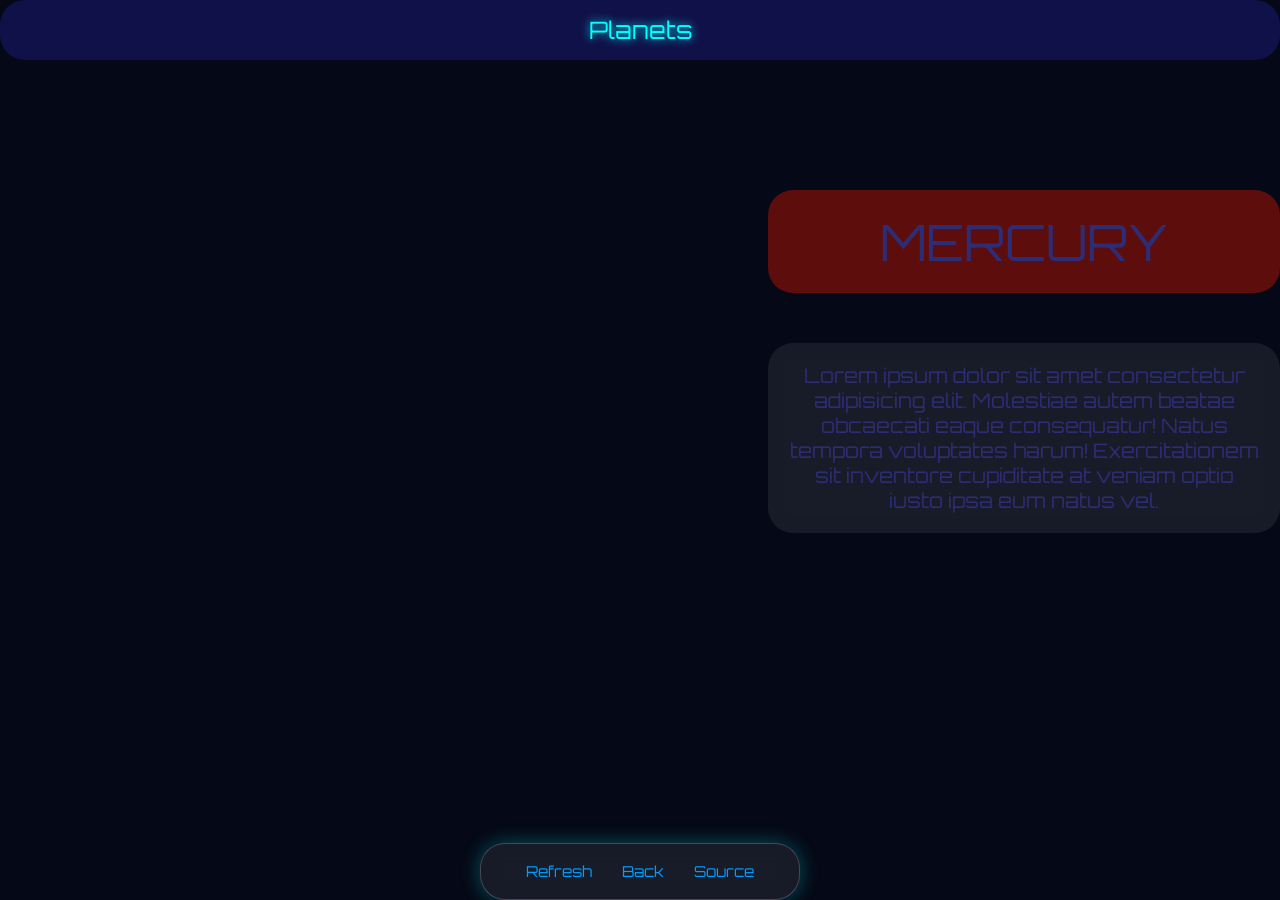
==== planets.html @ eebf8127 "Add files via upload enjoy :)" ====
<!DOCTYPE html>
<html>
<head>
    <link rel="stylesheet" href="planets.css">
    <link rel="icon" type="image/png" href="media/favicon.png">
    <title>Planets</title>
    <link href="https://fonts.googleapis.com/css2?family=Orbitron&display=swap" rel="stylesheet">
    
</head>

<body>
<nav class="navbar">
    <a href="planets.html">Refresh</a>
    <a href="index.html">Back</a>
    <a href="source.html">Source</a>
</nav>

<h1 class="title">Planets</h1>

<p class="intro">
MERCURY
</p>
<p class="details1">Lorem ipsum dolor sit amet consectetur adipisicing elit. Molestiae autem beatae obcaecati eaque consequatur! Natus tempora voluptates harum! Exercitationem sit inventore cupiditate at veniam optio iusto ipsa eum natus vel.</p>

</body>
</html>
---- planets.css ----
.title {
    background-color: rgba(25, 25, 112, 0.563);
    position: absolute;
    text-align: center;
    margin-top: 1%;
    top: 0;
    left: 0;
    width: 100%;
    font-weight: lighter;
    padding: 15px 0;
    margin: 0%;
    color: aqua;
    font-size: x-large;
    font-family: 'Orbitron', sans-serif;

    border-radius: 25px;

    text-shadow: 0 0 10px cyan;

    transition: 0.3s;
    cursor: default;

    display: block;
    text-decoration: none;

    z-index: 1000;
}
body {
    margin: 0;
    padding-top: 100px;  
    padding-bottom: 90px;
    background-color: #050816;
    color: white;
    font-family: Arial;
}
.navbar {
    position: fixed;
    bottom: 0;
    left: 50%;
    transform: translateX(-50%);

    padding: 10px 30px;

    background: rgba(255,255,255,0.08);
    backdrop-filter: blur(10px);
    -webkit-backdrop-filter: blur(10px);

    display: flex;
    border-radius: 25px;
    border: 1px solid rgba(255,255,255,0.2);

    box-shadow: 0 0 20px rgba(0,255,255,0.3);

    z-index: 1000;
}
.navbar a {
    color: rgb(0,157,255);
    text-decoration: none;
    font-size: 15px;
    font-family: 'Orbitron', sans-serif;
    padding: 8px 15px;
    border-radius: 6px;
    transition: 0.3s;
}

.navbar a:hover {
    background: rgba(0,255,255,0.2);
    box-shadow: 0 0 10px cyan;
    transform: scale(1.1);
}

.intro {
    max-width: 500px;
    min-height: 40PX;
    text-align: center;
    font-size: 50px;
    font-family: 'Orbitron', sans-serif;
    margin-left: 60%;
    margin-top: 7% ;
    color: rgb(45, 45, 117);
    background-color: rgb(94, 13, 13);
    backdrop-filter: blur(10px);
    -webkit-backdrop-filter: blur(10px);
    padding: 20px;
    backdrop-filter: blur(8px);
    border-radius: 25px;
    transition: 0.5s;
}

.intro:hover {
    text-shadow:
        0 0 5px rgb(0, 0, 0),
        0 0 15px rgb(16, 18, 48),
        0 0 30px rgb(255, 255, 255);

    
}
.details1{
        max-width: 500px;
    min-height: 40PX;
    text-align: center;
    font-size: 20px;
    font-family: 'Orbitron', sans-serif;
    margin-left: 60%;
    margin-top: 1% ;
    color: rgb(45, 45, 117);
    background-color: rgba(255,255,255,0.08);
    backdrop-filter: blur(10px);
    -webkit-backdrop-filter: blur(10px);
    padding: 20px;
    backdrop-filter: blur(8px);
    border-radius: 25px;
    transition: 0.5s;

}
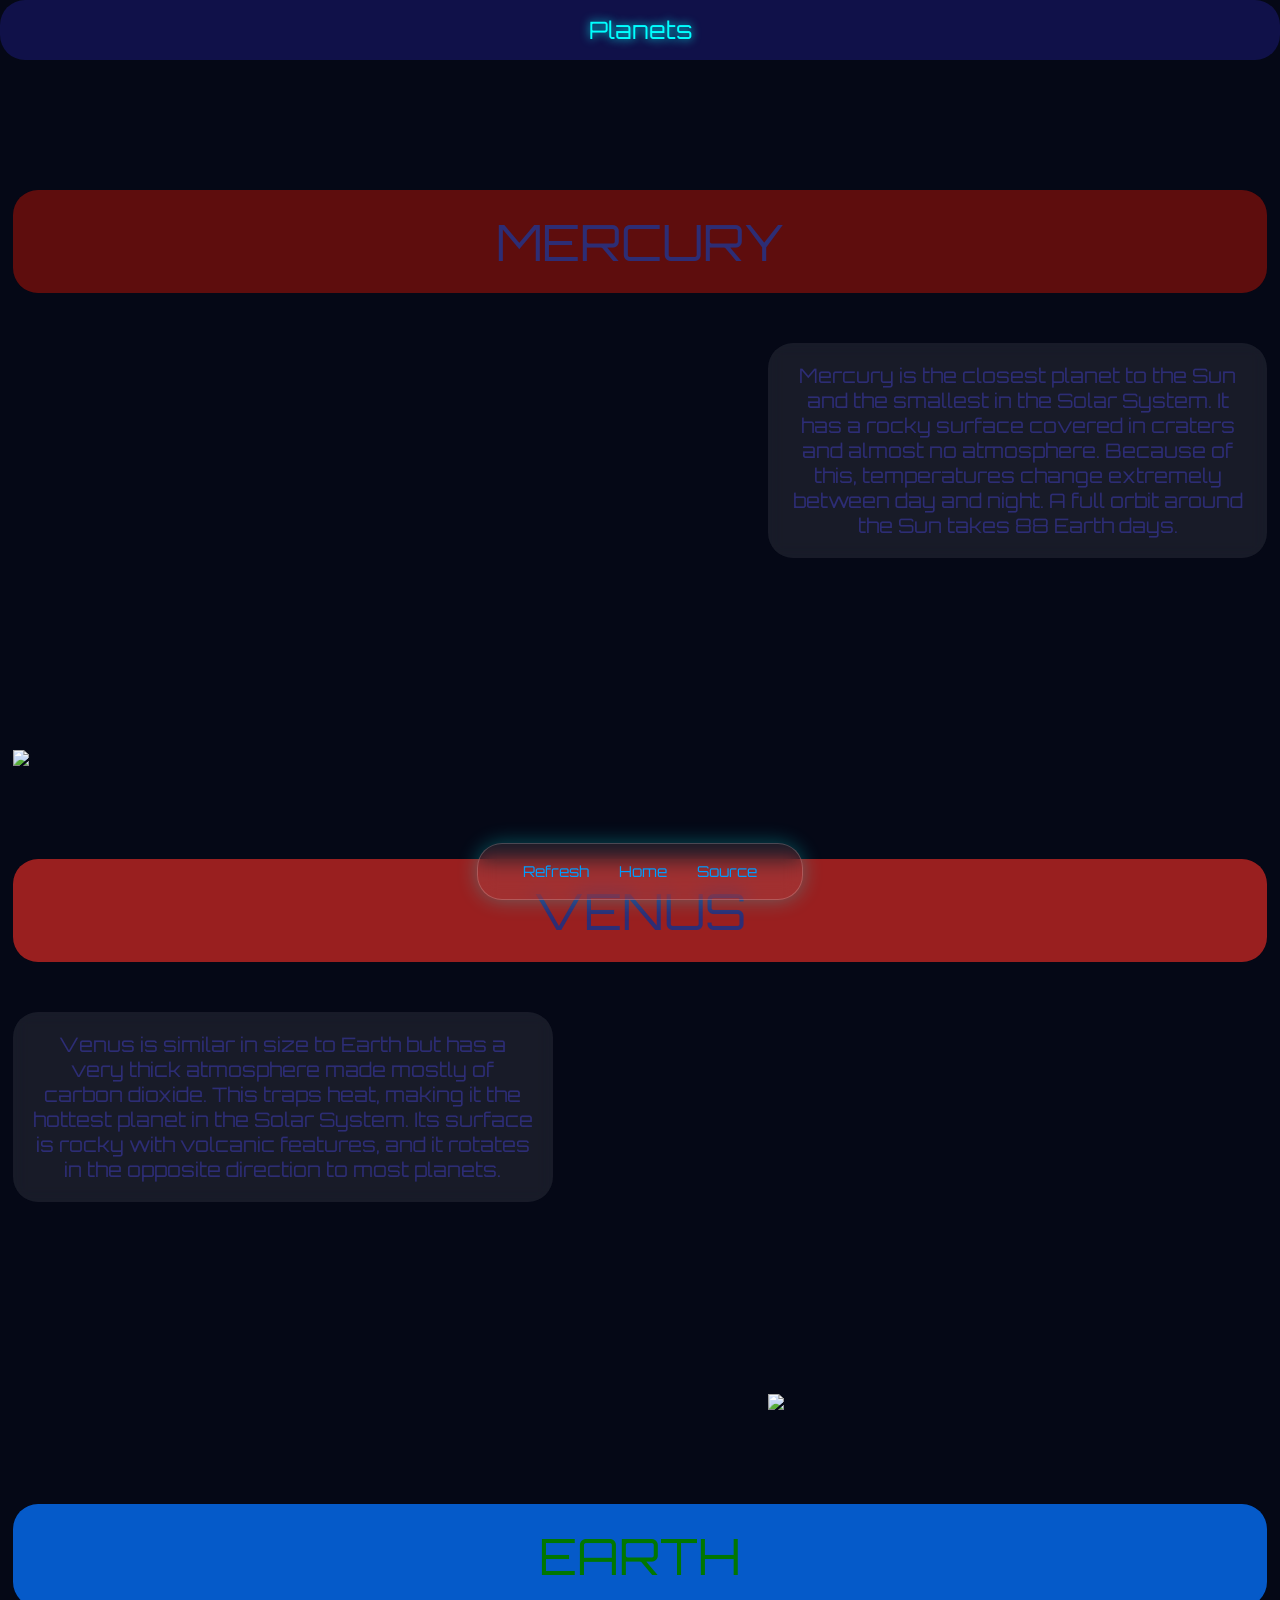
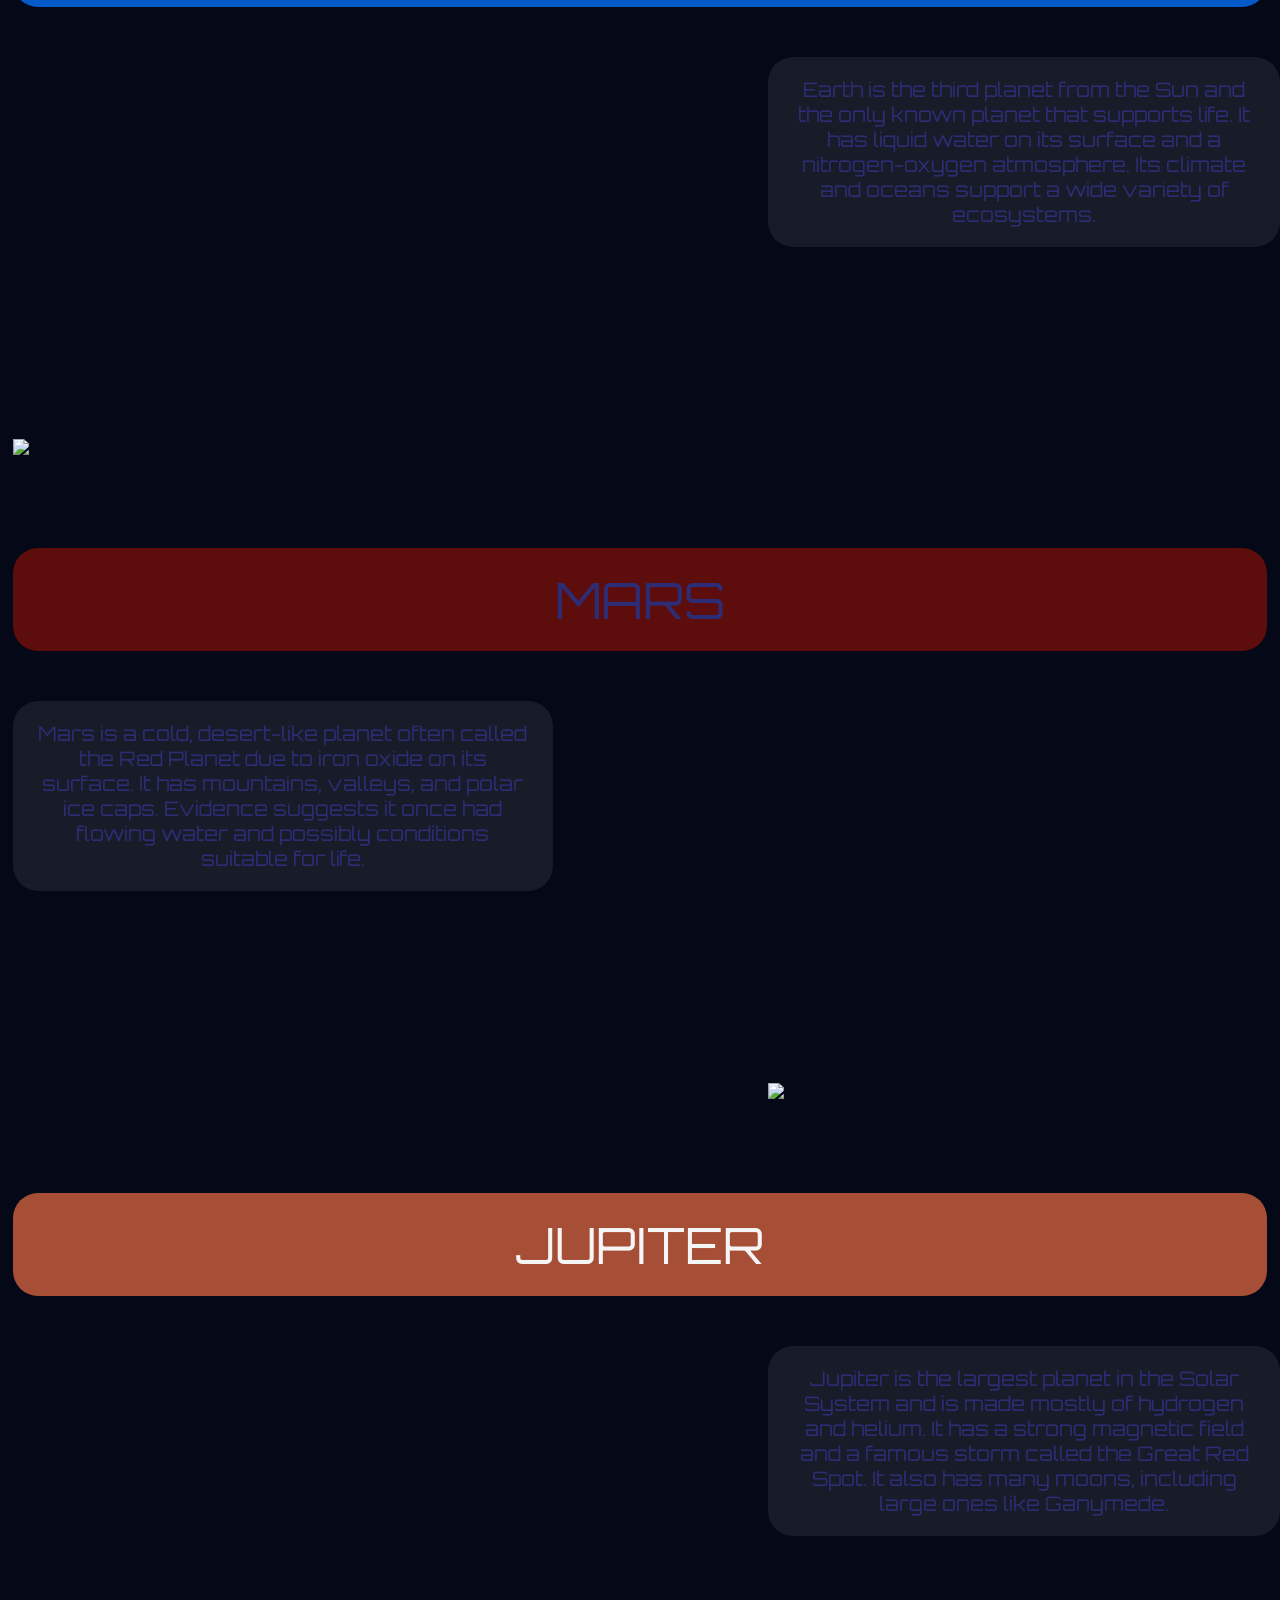
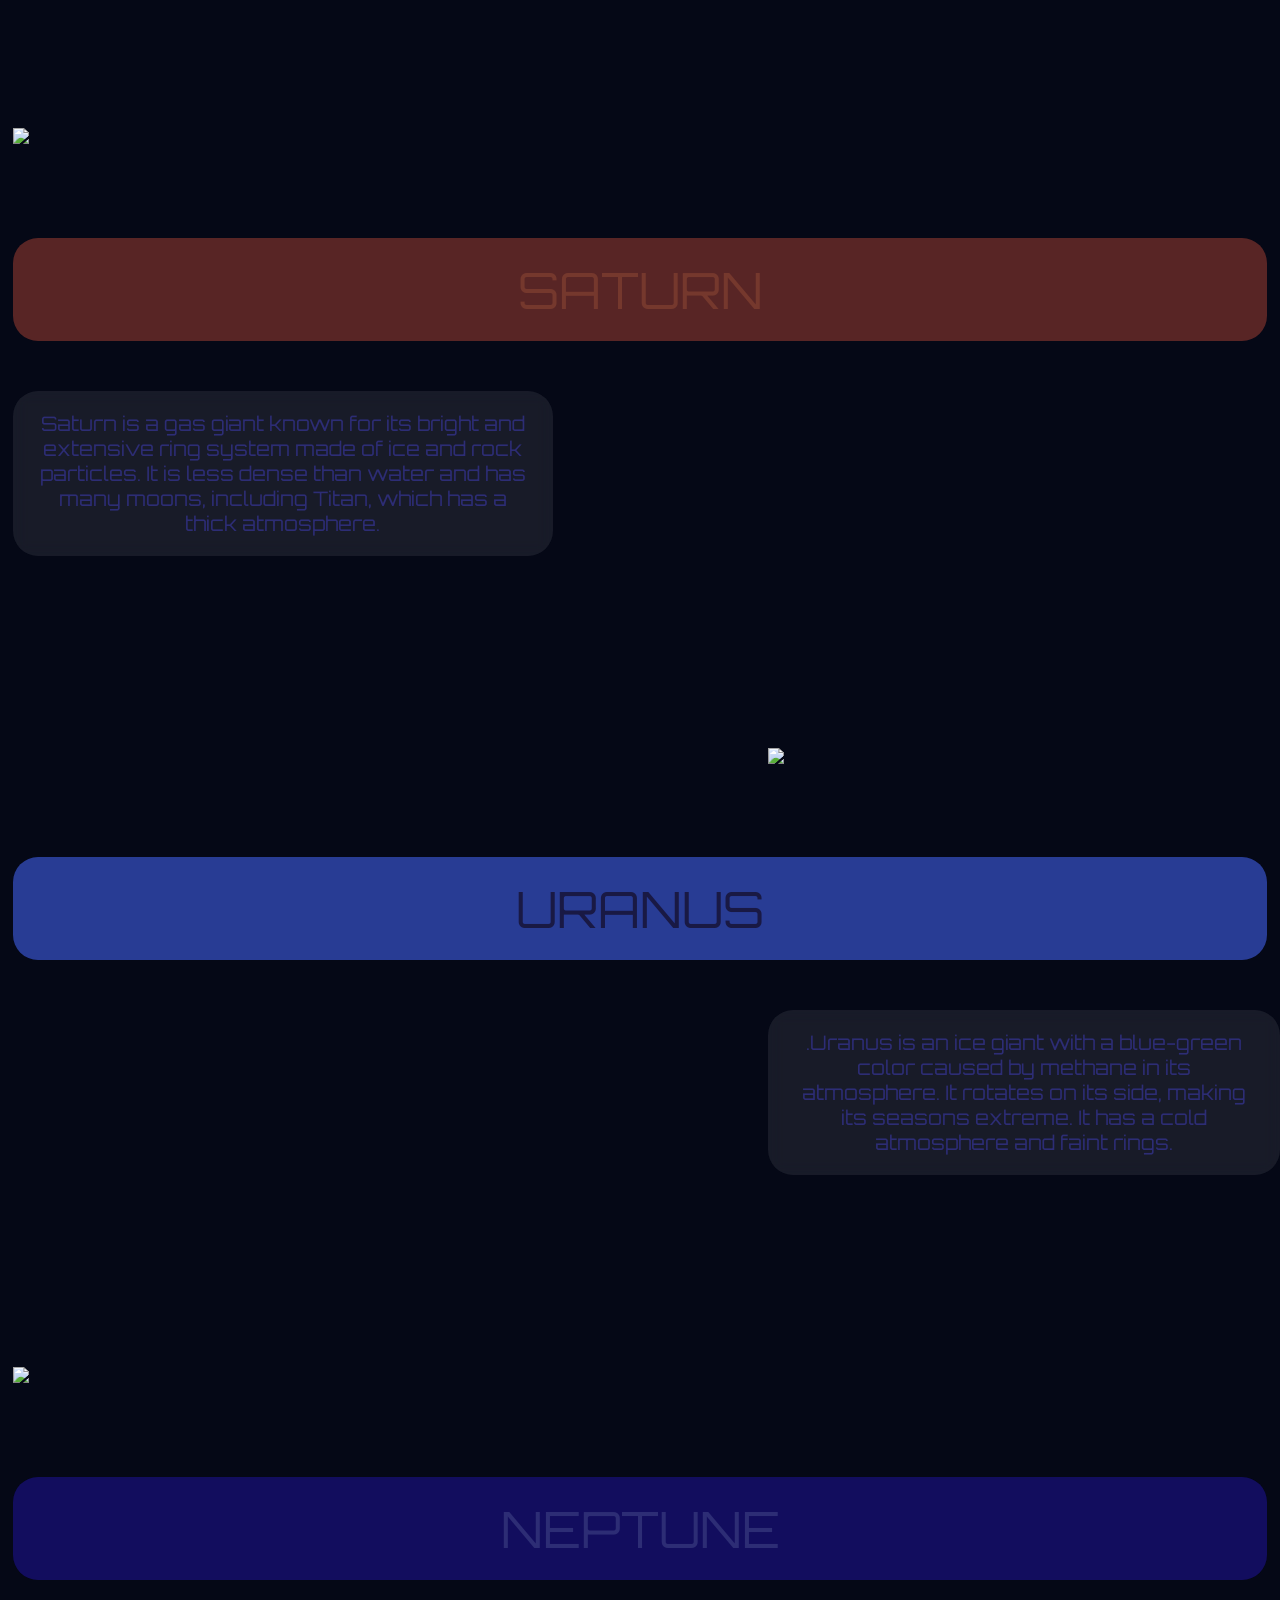
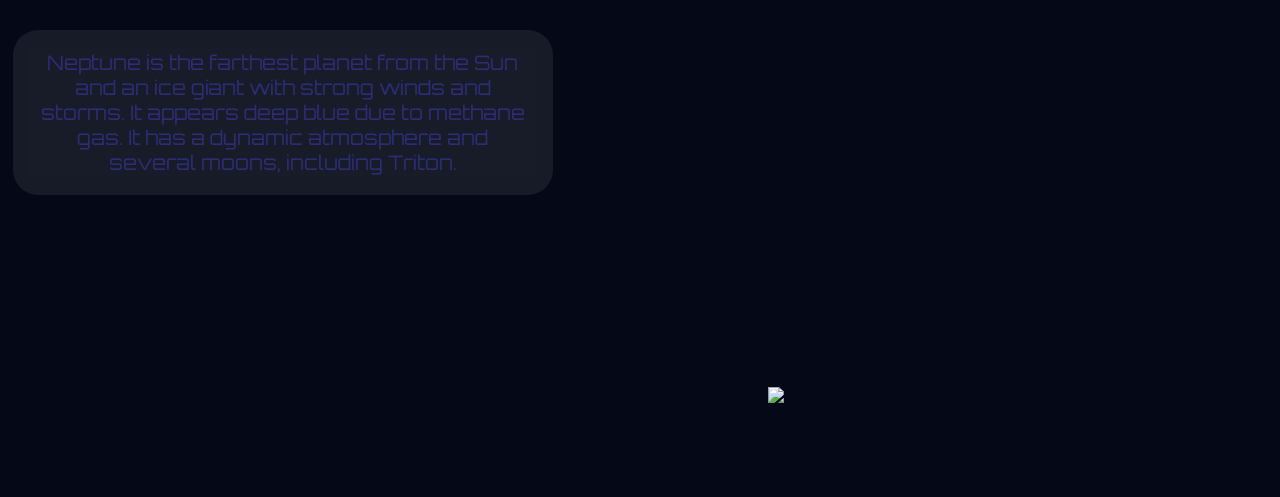
==== commit cc977fb7: "Add files via upload" ====
--- a/planets.html
+++ b/planets.html
@@ -3,6 +3,7 @@
 <head>
     <link rel="stylesheet" href="planets.css">
     <link rel="icon" type="image/png" href="media/favicon.png">
+    
     <title>Planets</title>
     <link href="https://fonts.googleapis.com/css2?family=Orbitron&display=swap" rel="stylesheet">
     
@@ -11,16 +12,62 @@
 <body>
 <nav class="navbar">
     <a href="planets.html">Refresh</a>
-    <a href="index.html">Back</a>
+    <a href="index.html">Home</a>
     <a href="source.html">Source</a>
 </nav>
 
 <h1 class="title">Planets</h1>
 
-<p class="intro">
+<p class="intro1">
 MERCURY
 </p>
-<p class="details1">Lorem ipsum dolor sit amet consectetur adipisicing elit. Molestiae autem beatae obcaecati eaque consequatur! Natus tempora voluptates harum! Exercitationem sit inventore cupiditate at veniam optio iusto ipsa eum natus vel.</p>
+<p class="details1">Mercury is the closest planet to the Sun and the smallest in the Solar System. It has a rocky surface covered in craters and almost no atmosphere. Because of this, temperatures change extremely between day and night. A full orbit around the Sun takes 88 Earth days.</p>
+<div class="p1">
+<img src="https://upload.wikimedia.org/wikipedia/commons/4/4a/Mercury_in_true_color.jpg" width="500" ">
+</div>
+<p class="intro2">
+VENUS
+</p>
+<p class="details2">Venus is similar in size to Earth but has a very thick atmosphere made mostly of carbon dioxide. This traps heat, making it the hottest planet in the Solar System. Its surface is rocky with volcanic features, and it rotates in the opposite direction to most planets.</p>
+<div class="p2"><img src="https://upload.wikimedia.org/wikipedia/commons/e/e5/Venus-real_color.jpg" width="500"></div>
+
+
+<p class="intro3">
+EARTH
+</p>
+<p class="details3">Earth is the third planet from the Sun and the only known planet that supports life. It has liquid water on its surface and a nitrogen-oxygen atmosphere. Its climate and oceans support a wide variety of ecosystems.</p>
+<div class="p3"><img src="https://upload.wikimedia.org/wikipedia/commons/9/97/The_Earth_seen_from_Apollo_17.jpg" width="500"></div>
+
+<p class="intro4">
+MARS
+</p>
+<p class="details4">Mars is a cold, desert-like planet often called the Red Planet due to iron oxide on its surface. It has mountains, valleys, and polar ice caps. Evidence suggests it once had flowing water and possibly conditions suitable for life.</p>
+<div class="p4"><img src="https://upload.wikimedia.org/wikipedia/commons/0/02/OSIRIS_Mars_true_color.jpg" width="500"></div>
+
+<p class="intro5">
+JUPITER
+</p>
+<p class="details5">Jupiter is the largest planet in the Solar System and is made mostly of hydrogen and helium. It has a strong magnetic field and a famous storm called the Great Red Spot. It also has many moons, including large ones like Ganymede.</p>
+<div class="p5"><img src="https://upload.wikimedia.org/wikipedia/commons/e/e2/Jupiter.jpg" width="500"></div>
+
+<p class="intro6">
+SATURN
+</p>
+<p class="details6">Saturn is a gas giant known for its bright and extensive ring system made of ice and rock particles. It is less dense than water and has many moons, including Titan, which has a thick atmosphere.</p>
+<div class="p6"><img src="https://upload.wikimedia.org/wikipedia/commons/c/c7/Saturn_during_Equinox.jpg" width="500"></div>
+
+<p class="intro7">
+URANUS
+</p>
+<p class="details7">.Uranus is an ice giant with a blue-green color caused by methane in its atmosphere. It rotates on its side, making its seasons extreme. It has a cold atmosphere and faint rings.</p>
+<div class="p7"><img src="https://upload.wikimedia.org/wikipedia/commons/3/3d/Uranus2.jpg" width="500"></div>
+
+<p class="intro8">
+NEPTUNE
+</p>
+<p class="details8">Neptune is the farthest planet from the Sun and an ice giant with strong winds and storms. It appears deep blue due to methane gas. It has a dynamic atmosphere and several moons, including Triton.</p>
+<div class="p8"><img src="https://upload.wikimedia.org/wikipedia/commons/5/56/Neptune_Full.jpg" width="500"></div>
+
 
 </body>
 </html>
--- a/planets.css
+++ b/planets.css
@@ -32,7 +32,10 @@
     background-color: #050816;
     color: white;
     font-family: Arial;
-}
+    
+    
+}
+
 .navbar {
     position: fixed;
     bottom: 0;
@@ -69,13 +72,14 @@
     transform: scale(1.1);
 }
 
-.intro {
-    max-width: 500px;
-    min-height: 40PX;
-    text-align: center;
-    font-size: 50px;
-    font-family: 'Orbitron', sans-serif;
-    margin-left: 60%;
+.intro1 {
+   
+    min-height: 40PX;
+    text-align: center;
+    font-size: 50px;
+    font-family: 'Orbitron', sans-serif;
+    margin-left: 1%;
+    margin-right: 1%;
     margin-top: 7% ;
     color: rgb(45, 45, 117);
     background-color: rgb(94, 13, 13);
@@ -87,7 +91,7 @@
     transition: 0.5s;
 }
 
-.intro:hover {
+.intro1:hover {
     text-shadow:
         0 0 5px rgb(0, 0, 0),
         0 0 15px rgb(16, 18, 48),
@@ -102,14 +106,361 @@
     font-size: 20px;
     font-family: 'Orbitron', sans-serif;
     margin-left: 60%;
-    margin-top: 1% ;
-    color: rgb(45, 45, 117);
-    background-color: rgba(255,255,255,0.08);
-    backdrop-filter: blur(10px);
-    -webkit-backdrop-filter: blur(10px);
-    padding: 20px;
-    backdrop-filter: blur(8px);
-    border-radius: 25px;
-    transition: 0.5s;
-
-}+    margin-right: 1%;
+    margin-top: 1% ;
+    color: rgb(45, 45, 117);
+    background-color: rgba(255,255,255,0.08);
+    backdrop-filter: blur(10px);
+    -webkit-backdrop-filter: blur(10px);
+    padding: 20px;
+    backdrop-filter: blur(8px);
+    border-radius: 25px;
+    transition: 0.5s;
+    margin-bottom: 15%;
+
+}
+.intro2 {
+    
+    min-height: 40PX;
+    text-align: center;
+    font-size: 50px;
+    font-family: 'Orbitron', sans-serif;
+    margin-left: 1%;
+    margin-right: 1%;
+    margin-top: 7% ;
+    color: rgb(45, 45, 117);
+    background-color: rgb(153, 31, 31);
+    backdrop-filter: blur(10px);
+    -webkit-backdrop-filter: blur(10px);
+    padding: 20px;
+    backdrop-filter: blur(8px);
+    border-radius: 25px;
+    transition: 0.5s;
+}
+
+.intro2:hover {
+    text-shadow:
+        0 0 5px rgb(0, 0, 0),
+        0 0 15px rgb(16, 18, 48),
+        0 0 30px rgb(255, 255, 255);
+
+    
+}
+.details2{
+        max-width: 500px;
+    min-height: 40PX;
+    text-align: center;
+    font-size: 20px;
+    font-family: 'Orbitron', sans-serif;
+    margin-left: 1%;
+    margin-top: 1% ;
+    color: rgb(45, 45, 117);
+    background-color: rgba(255,255,255,0.08);
+    backdrop-filter: blur(10px);
+    -webkit-backdrop-filter: blur(10px);
+    padding: 20px;
+    backdrop-filter: blur(8px);
+    border-radius: 25px;
+    transition: 0.5s;
+        margin-bottom: 15%;
+
+}
+.intro3 {
+    
+    min-height: 40PX;
+    text-align: center;
+    font-size: 50px;
+    font-family: 'Orbitron', sans-serif;
+    margin-right: 1%;
+    margin-top: 7% ;
+    margin-left: 1%;
+    color: rgb(1, 119, 1);
+    background-color: rgb(5, 90, 201);
+    backdrop-filter: blur(10px);
+    -webkit-backdrop-filter: blur(10px);
+    padding: 20px;
+    backdrop-filter: blur(8px);
+    border-radius: 25px;
+    transition: 0.5s;
+}
+
+.intro3:hover {
+    text-shadow:
+        0 0 5px rgb(0, 0, 0),
+        0 0 15px rgb(16, 18, 48),
+        0 0 30px rgb(255, 255, 255);
+
+    
+}
+.details3{
+        max-width: 500px;
+    min-height: 40PX;
+    text-align: center;
+    font-size: 20px;
+    font-family: 'Orbitron', sans-serif;
+    margin-left: 60%;
+    margin-top: 1% ;
+    color: rgb(45, 45, 117);
+    background-color: rgba(255,255,255,0.08);
+    backdrop-filter: blur(10px);
+    -webkit-backdrop-filter: blur(10px);
+    padding: 20px;
+    backdrop-filter: blur(8px);
+    border-radius: 25px;
+    transition: 0.5s;
+        margin-bottom: 15%;
+
+}
+.intro4 {
+    margin-right: 1%;
+    min-height: 40PX;
+    text-align: center;
+    font-size: 50px;
+    font-family: 'Orbitron', sans-serif;
+    margin-left: 1%;
+    margin-top: 7% ;
+    color: rgb(45, 45, 117);
+    background-color: rgb(94, 13, 13);
+    backdrop-filter: blur(10px);
+    -webkit-backdrop-filter: blur(10px);
+    padding: 20px;
+    backdrop-filter: blur(8px);
+    border-radius: 25px;
+    transition: 0.5s;
+}
+
+.intro4:hover {
+    text-shadow:
+        0 0 5px rgb(0, 0, 0),
+        0 0 15px rgb(16, 18, 48),
+        0 0 30px rgb(255, 255, 255);
+
+    
+}
+.details4{
+        max-width: 500px;
+    min-height: 40PX;
+    text-align: center;
+    font-size: 20px;
+    font-family: 'Orbitron', sans-serif;
+    margin-left: 1%;
+    margin-top: 1% ;
+    color: rgb(45, 45, 117);
+    background-color: rgba(255,255,255,0.08);
+    backdrop-filter: blur(10px);
+    -webkit-backdrop-filter: blur(10px);
+    padding: 20px;
+    backdrop-filter: blur(8px);
+    border-radius: 25px;
+    transition: 0.5s;
+        margin-bottom: 15%;
+
+}
+.intro5 {
+    margin-right: 1%;
+    min-height: 40PX;
+    text-align: center;
+    font-size: 50px;
+    font-family: 'Orbitron', sans-serif;
+    margin-left: 1%;
+    margin-top: 7% ;
+    color: whitesmoke;
+    background-color: rgb(167, 78, 55);
+    backdrop-filter: blur(10px);
+    -webkit-backdrop-filter: blur(10px);
+    padding: 20px;
+    backdrop-filter: blur(8px);
+    border-radius: 25px;
+    transition: 0.5s;
+}
+
+.intro5:hover {
+    text-shadow:
+        0 0 5px rgb(0, 0, 0),
+        0 0 15px rgb(16, 18, 48),
+        0 0 30px rgb(255, 255, 255);
+
+    
+}
+.details5{
+        max-width: 500px;
+    min-height: 40PX;
+    text-align: center;
+    font-size: 20px;
+    font-family: 'Orbitron', sans-serif;
+    margin-left: 60%;
+    margin-top: 1% ;
+    color: rgb(45, 45, 117);
+    background-color: rgba(255,255,255,0.08);
+    backdrop-filter: blur(10px);
+    -webkit-backdrop-filter: blur(10px);
+    padding: 20px;
+    backdrop-filter: blur(8px);
+    border-radius: 25px;
+    transition: 0.5s;
+        margin-bottom: 15%;
+
+}
+.intro6 {
+    
+    min-height: 40PX;
+    text-align: center;
+    font-size: 50px;
+    font-family: 'Orbitron', sans-serif;
+    margin-left: 1%;
+    margin-right: 1%;
+    margin-top: 7% ;
+    color: rgb(117, 56, 45);
+    background-color: rgb(88, 37, 37);
+    backdrop-filter: blur(10px);
+    -webkit-backdrop-filter: blur(10px);
+    padding: 20px;
+    backdrop-filter: blur(8px);
+    border-radius: 25px;
+    transition: 0.5s;
+}
+
+.intro6:hover {
+    text-shadow:
+        0 0 5px rgb(0, 0, 0),
+        0 0 15px rgb(16, 18, 48),
+        0 0 30px rgb(255, 255, 255);
+
+    
+}
+.details6{
+        max-width: 500px;
+    min-height: 40PX;
+    text-align: center;
+    font-size: 20px;
+    font-family: 'Orbitron', sans-serif;
+    margin-left: 1%;
+    margin-top: 1% ;
+    color: rgb(45, 45, 117);
+    background-color: rgba(255,255,255,0.08);
+    backdrop-filter: blur(10px);
+    -webkit-backdrop-filter: blur(10px);
+    padding: 20px;
+    backdrop-filter: blur(8px);
+    border-radius: 25px;
+    transition: 0.5s;
+        margin-bottom: 15%;
+
+}
+.intro7 {
+    margin-right: 1%;
+    min-height: 40PX;
+    text-align: center;
+    font-size: 50px;
+    font-family: 'Orbitron', sans-serif;
+    margin-left: 1%;
+    margin-top: 7% ;
+    color: rgb(25, 25, 68);
+    background-color: rgb(40, 60, 148);
+    backdrop-filter: blur(10px);
+    -webkit-backdrop-filter: blur(10px);
+    padding: 20px;
+    backdrop-filter: blur(8px);
+    border-radius: 25px;
+    transition: 0.5s;
+}
+
+.intro7:hover {
+    text-shadow:
+        0 0 5px rgb(0, 0, 0),
+        0 0 15px rgb(16, 18, 48),
+        0 0 30px rgb(255, 255, 255);
+
+    
+}
+.details7{
+        max-width: 500px;
+    min-height: 40PX;
+    text-align: center;
+    font-size: 20px;
+    font-family: 'Orbitron', sans-serif;
+    margin-left: 60%;
+    margin-top: 1% ;
+    color: rgb(45, 45, 117);
+    background-color: rgba(255,255,255,0.08);
+    backdrop-filter: blur(10px);
+    -webkit-backdrop-filter: blur(10px);
+    padding: 20px;
+    backdrop-filter: blur(8px);
+    border-radius: 25px;
+    transition: 0.5s;
+        margin-bottom: 15%;
+
+}
+.intro8 {
+    margin-right: 1%;
+    min-height: 40PX;
+    text-align: center;
+    font-size: 50px;
+    font-family: 'Orbitron', sans-serif;
+    margin-left: 1%;
+    margin-top: 7% ;
+    color: rgb(45, 45, 117);
+    background-color: rgb(18, 13, 94);
+    backdrop-filter: blur(10px);
+    -webkit-backdrop-filter: blur(10px);
+    padding: 20px;
+    backdrop-filter: blur(8px);
+    border-radius: 25px;
+    transition: 0.5s;
+}
+
+.intro8:hover {
+    text-shadow:
+        0 0 5px rgb(0, 0, 0),
+        0 0 15px rgb(16, 18, 48),
+        0 0 30px rgb(255, 255, 255);
+
+    
+}
+.details8{
+        max-width: 500px;
+    min-height: 40PX;
+    text-align: center;
+    font-size: 20px;
+    font-family: 'Orbitron', sans-serif;
+    margin-left: 1%;
+    margin-top: 1% ;
+    color: rgb(45, 45, 117);
+    background-color: rgba(255,255,255,0.08);
+    backdrop-filter: blur(10px);
+    -webkit-backdrop-filter: blur(10px);
+    padding: 20px;
+    backdrop-filter: blur(8px);
+    border-radius: 25px;
+    transition: 0.5s;
+        margin-bottom: 15%;
+
+}
+.p1{
+    margin-left: 1%;
+}
+.p3{
+    margin-left: 1%;
+}
+.p5{
+    margin-left: 1%;
+}
+.p7{
+    margin-left: 1%;
+}
+
+
+
+.p2{
+    margin-left: 60%;
+}
+.p4{
+    margin-left: 60%;
+}
+.p6{
+    margin-left: 60%;
+}
+.p8{
+    margin-left: 60%;
+}
